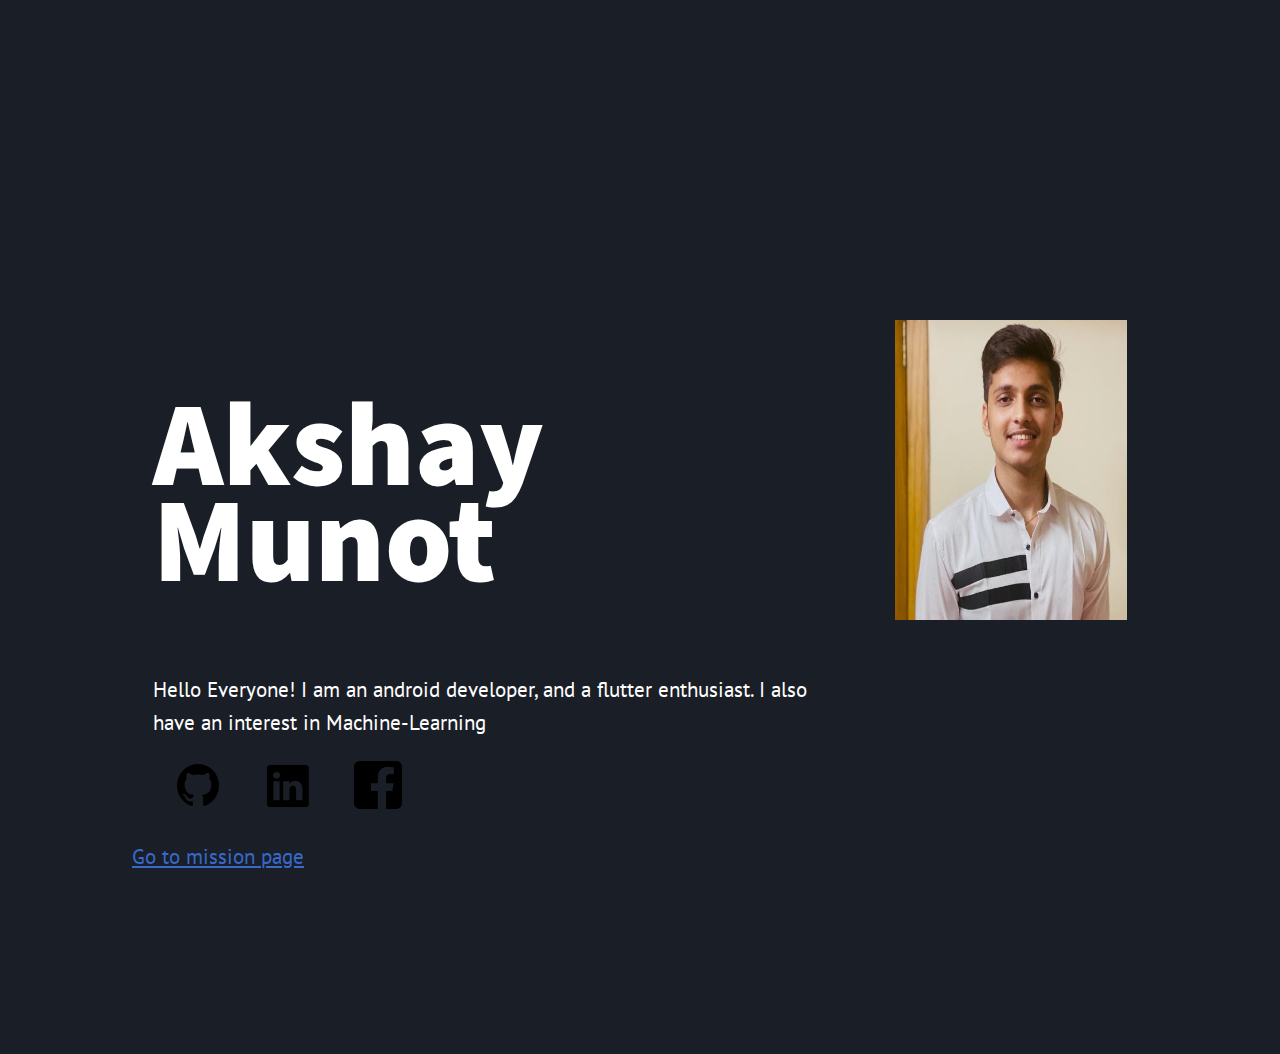
==== akshay.html @ b82009f8 "first commit" ====
<!DOCTYPE html>
<html lang="en">

<head>
    <meta charset="UTF-8">
    <meta name="viewport" content="width=device-width, initial-scale=1.0">
    <title>Akshay Munot - Portfolio</title>
    <link rel="preconnect" href="https://fonts.gstatic.com">
    <link
        href="https://fonts.googleapis.com/css2?family=PT+Sans:ital,wght@0,400;0,700;1,400&family=Source+Sans+Pro:wght@900&display=swap"
        rel="stylesheet">

    <link href="index.css" rel="stylesheet">

</head>

<body>
    <header>
        <div class="container">
            <div class="split extra-space">
                <div class="col">
                    <h1>Akshay Munot</h1>

                    <p>Hello Everyone! I am an android developer, and a flutter enthusiast. I also have an interest in
                        Machine-Learning</p>

                    <div class="split">
                        <div class="col">
                            <img src="img\github.png" alt="Github Profile">
                        </div>
                        <div class="col">
                            <img src="img\linkedin.png" alt="Linkedin Profile">
                        </div>
                        <div class="col">
                            <img src="img\facebook.png" alt="Facebook Profile">
                        </div>
                    </div>

                    <!-- <p>Not what you are looking for? <a href="index.html">Go back to the homepage</a></p> -->
                </div>
                <div class="col">
                    <img src="img\akshay.jpeg" alt="Akshay Munot profile image" width="330" height="300">
                </div>
            </div>
        </div>
        <div class="container">
            <p><a href="mission.html">Go to mission page</a></p>
        </div>




    </header>

    <!--<section class="accent-bg">
        <div class="container">
            <h2>Going to the moon, an important step for humanity</h2>
            <div class="split extra-space">
                <div class="col">

                    <img src="img/space-ship.jpg" alt="spaceship flying into space">


                    <h3>Open new doors</h3>
                    <p>A moon base will provide a refueling station, and a low-gravity launch pad, enabling us to
                        <strong>explore our galaxy</strong> at a much lower cost.</p>
                </div>
                <div class="col">

                    <img src="img/earth-from-space.jpg" alt="view of earth from the moon's surface">

                    <h3>A unique place</h3>

                    <p><strong>We will learn about living in <em>microgravity</em>, surviving away from our own planet,
                            <em>and more</em></strong>, all while staying close enough to Earth for <strong>easy
                            communication and assistance if needed.</strong></p>


                </div>
                <div class="col">

                    <img src="img/the-moon.png" alt='the moon'>

                    <h3>So familiar, yet so different</h3>
                    <p>The moon is something we all know, but so few have visited, and which is <strong>totally
                            different from anything we've ever explored before</strong>.</p>
                </div>
            </div>
    </section>-->

</body>

</html>
---- index.css ----
* {
    box-sizing: border-box;
}

html, body {
    margin: 0;
    padding: 0;
}

img {
    max-width: 100%;
}

body {
    font-family: 'PT Sans', sans-serif;
    font-size: 21px;
    line-height: 1.6;
    background: #1A1E26;
    color: #fff;
}

h1, h2, h3 {
    font-family: 'Source Sans Pro', sans-serif;
    font-weight: 900;
}

h1 {
    font-size: 120px;
    line-height: .8;
}

h2 {
    font-size: 48px;
    line-height: 1;
}

h2 span {
    display: block;
}

a {
    color: #3669C9;
}

a:hover,
a:focus {
    color: #fff;
}

.text-accent {
    color: #3669C9;
}

.container {
    margin: 0 auto;
    max-width: 1100px;
    padding: 0 2em;
}

.split {
    display: flex;
}

.col {
    margin: 0 1em;
}

.btn {
    display: inline-block;
    padding: .5em 1.25em;
    color: inherit;
    text-decoration: none;
    text-transform: uppercase;
    font-weight: 700;
    background-color: #3669C9;
}

.btn:hover,
.btn:focus {
    background: #3339C9;
}

.hero {
    text-align: left;
    padding: 14rem 0 25rem;
    background-image: url(img/moon.jpg);
    background-size: cover;
    background-position: bottom right;
}

header,
section {
    padding: 10rem 0;
}

.accent-bg {
    background-color: #3669C9;
}

.accent-bg .btn {
    background-color: #fff;
    color: #1A1E26;
}

.accent-bg .btn:hover {
    background: #1A1E26;
    color: #fff;
}

.extra-space {
    margin-top: 10rem;
}
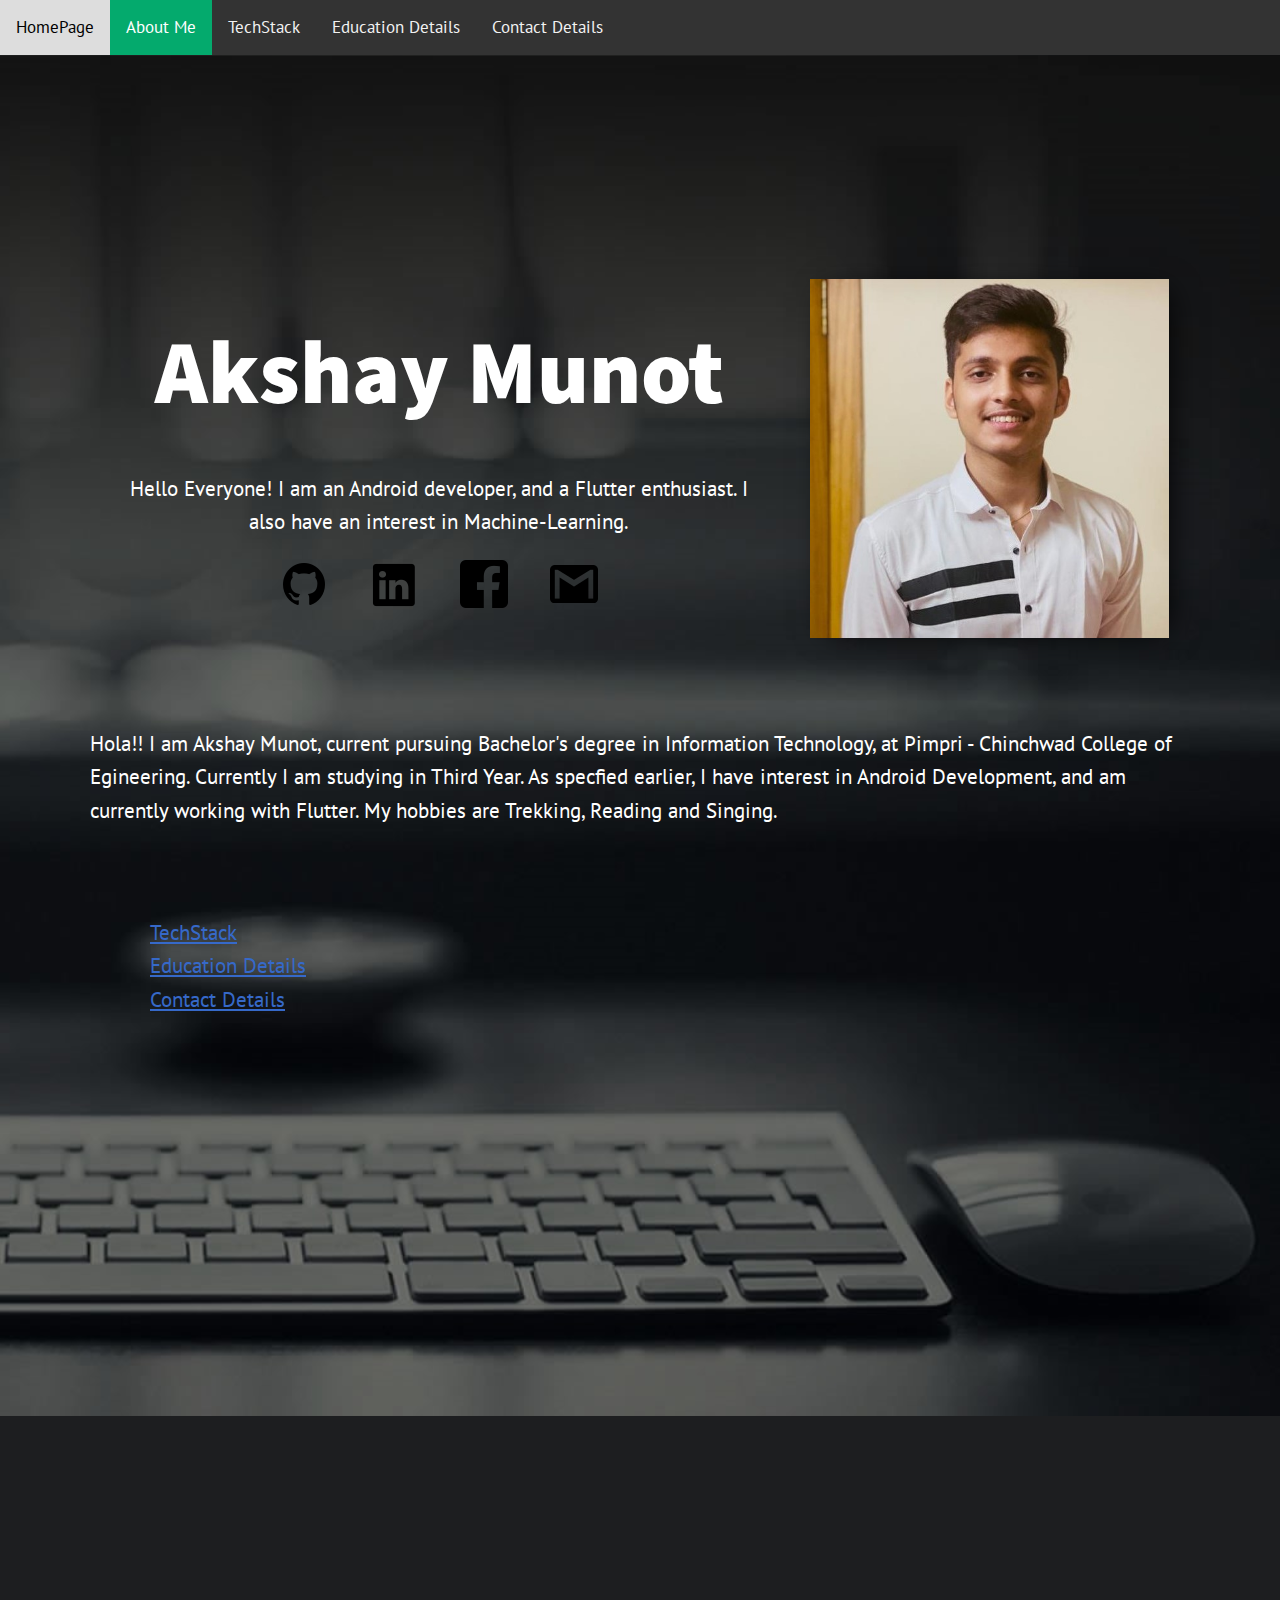
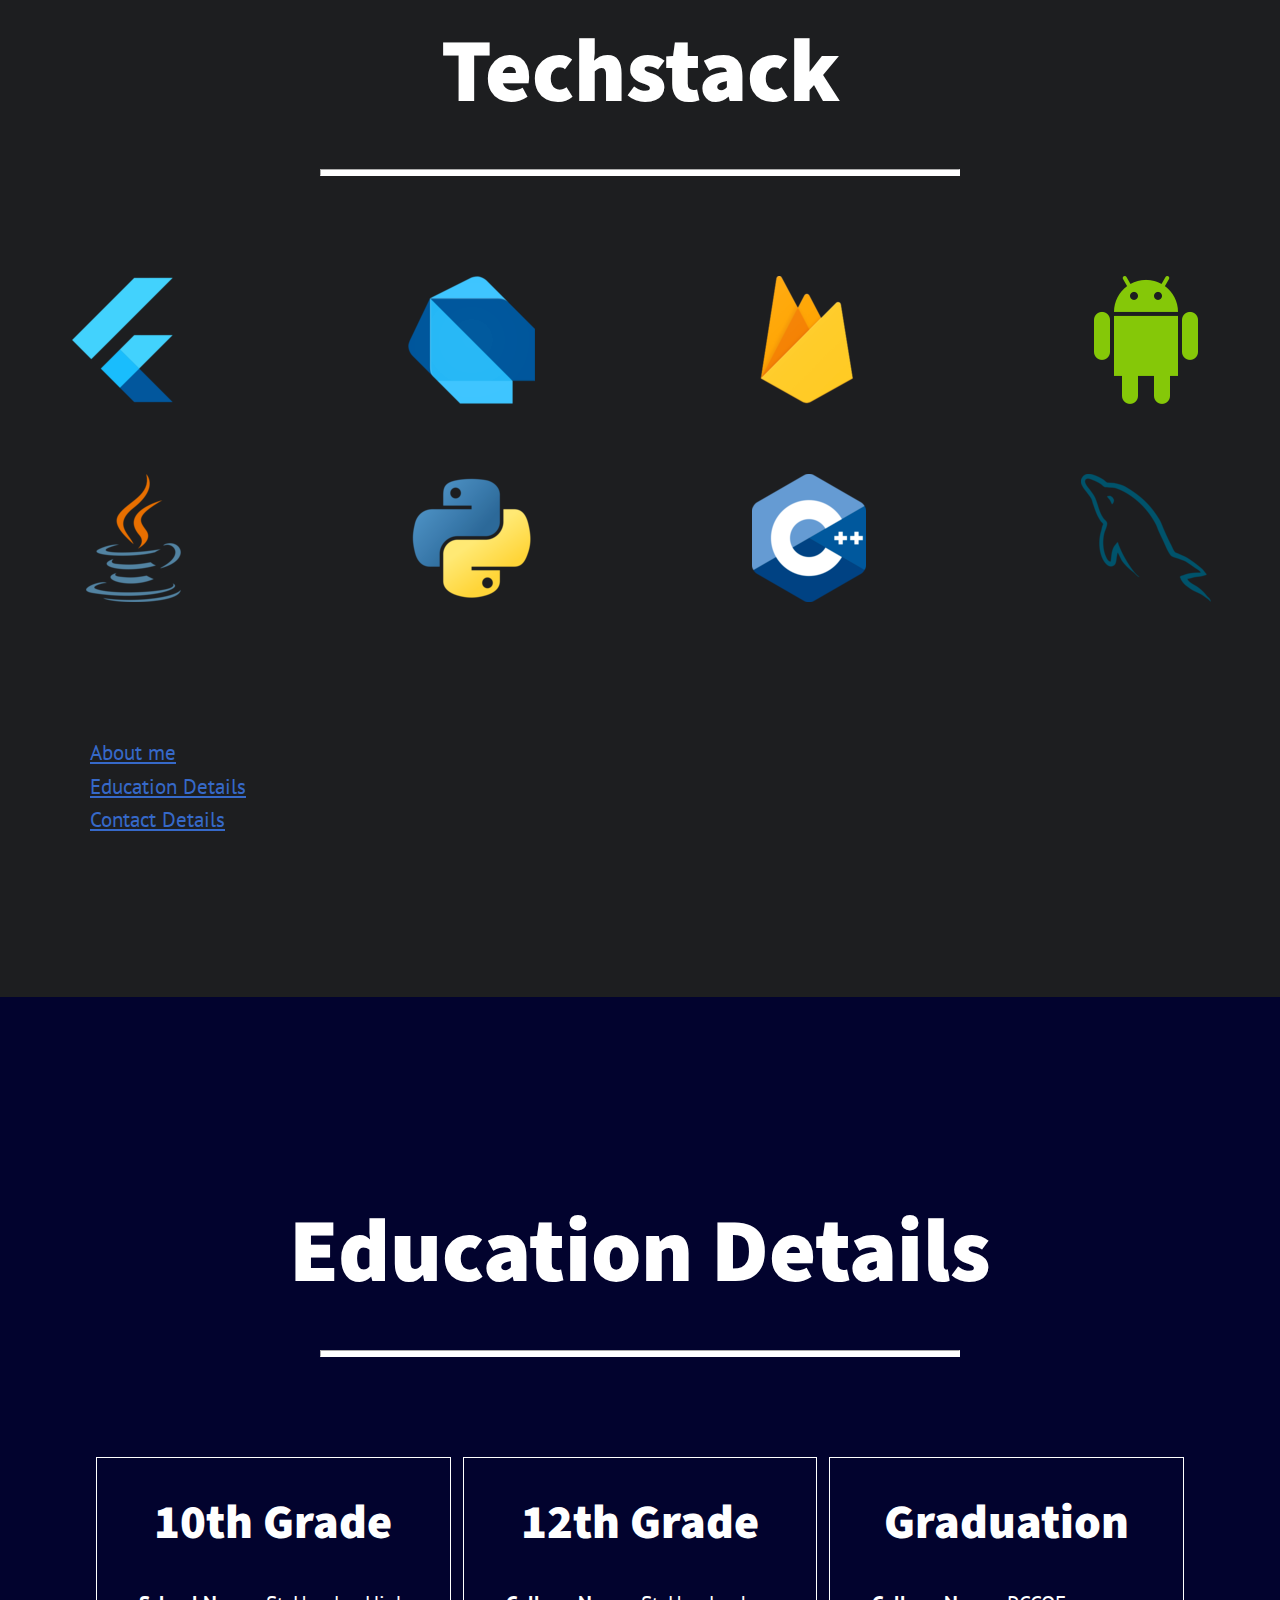
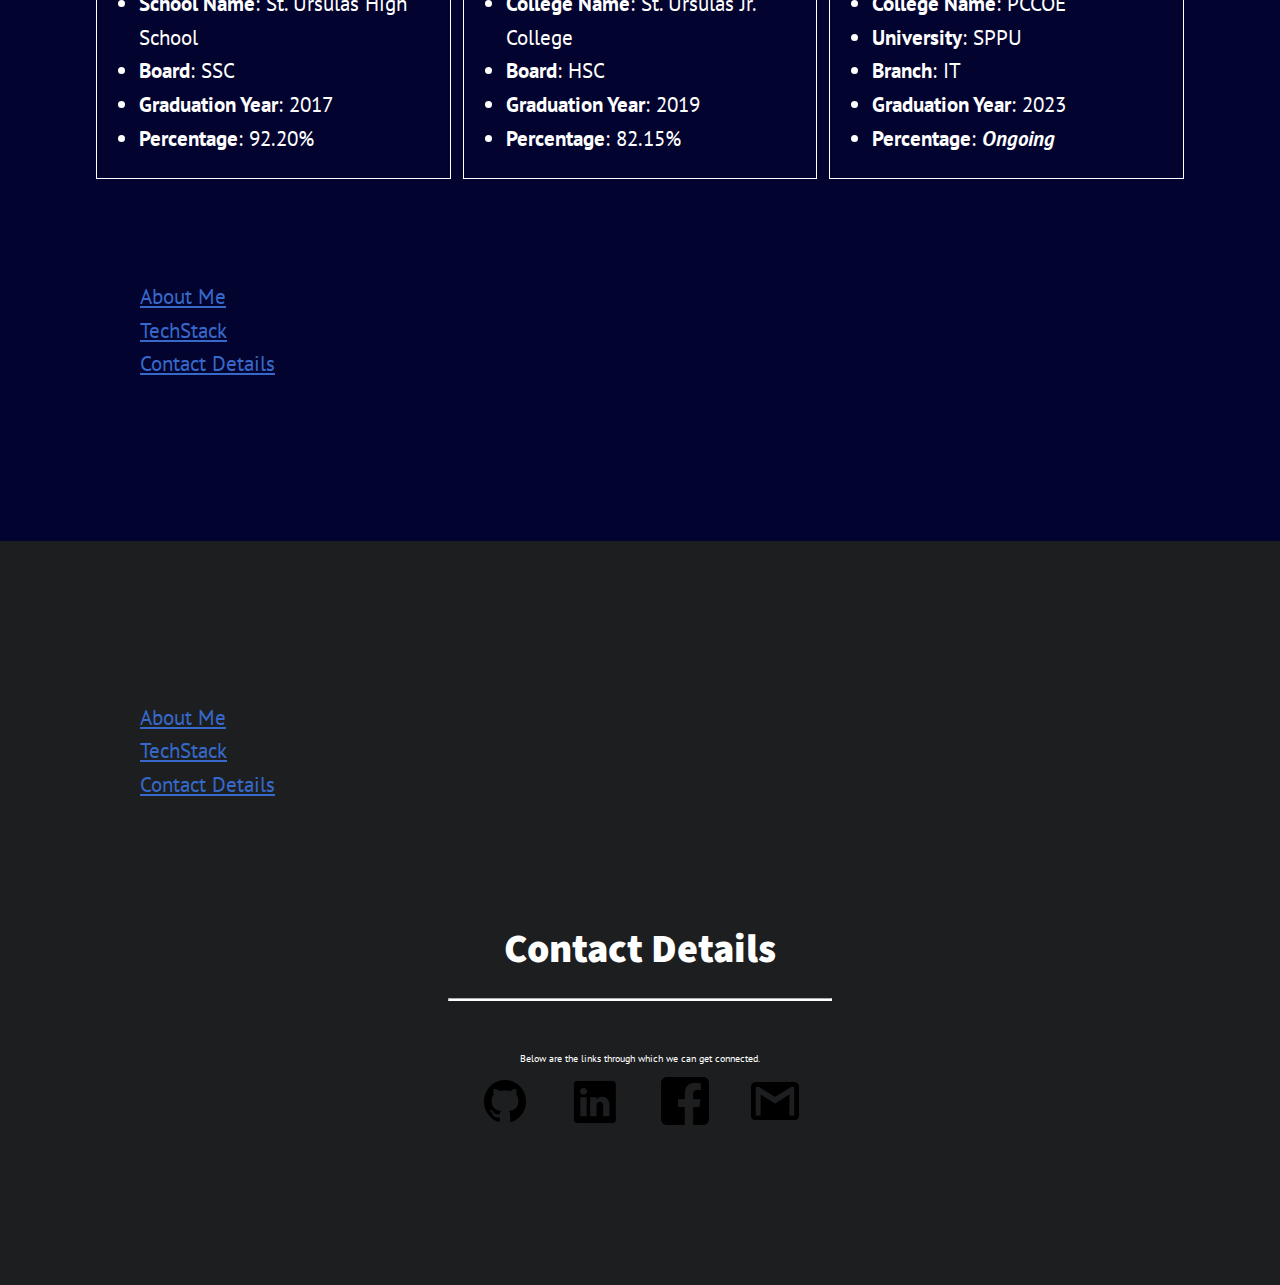
==== commit dd283120: "Added various sections to the portfolio page. Added navigation bar" ====
--- a/akshay.html
+++ b/akshay.html
@@ -15,42 +15,188 @@
 </head>
 
 <body>
-    <header>
+
+    <div class="topnav">
+        <a href="index.html">HomePage</a>
+        <a class="active" href="#profile">About Me</a>
+        <a href="#techstacks">TechStack</a>
+        <a href="#education">Education Details</a>
+        <a href="#contact">Contact Details</a>
+      </div>
+
+    <header class="hero" id="profile">
         <div class="container">
             <div class="split extra-space">
                 <div class="col">
                     <h1>Akshay Munot</h1>
 
-                    <p>Hello Everyone! I am an android developer, and a flutter enthusiast. I also have an interest in
-                        Machine-Learning</p>
-
-                    <div class="split">
-                        <div class="col">
-                            <img src="img\github.png" alt="Github Profile">
-                        </div>
-                        <div class="col">
-                            <img src="img\linkedin.png" alt="Linkedin Profile">
-                        </div>
-                        <div class="col">
-                            <img src="img\facebook.png" alt="Facebook Profile">
+                    <p style="text-align: center">Hello Everyone! I am an Android developer, and a Flutter enthusiast. I
+                        also have an interest in
+                        Machine-Learning.</p>
+
+                    <div class="image-container">
+                        <div class="col">
+                            <a href="https://github.com/akshayMunot30"><img src="img\github.png"
+                                    alt="Github Profile"></a>
+                        </div>
+                        <div class="col">
+                            <a href="https://www.linkedin.com/in/akshay-munot-9a32741aa/"><img src="img\linkedin.png"
+                                    alt="Linkedin Profile"></a>
+                        </div>
+                        <div class="col">
+                            <a href="https://www.facebook.com/akshaymunot.30/"><img src="img\facebook.png"
+                                    alt="Facebook Profile"></a>
+                        </div>
+                        <div class="col">
+                            <a
+                                href="https://mail.google.com/mail/?view=cm&fs=1&tf=1&to=akshaymunot30@gmail.com&body=my-text"><img
+                                    src="img\gmail.png" alt="Email"></a>
                         </div>
                     </div>
 
                     <!-- <p>Not what you are looking for? <a href="index.html">Go back to the homepage</a></p> -->
                 </div>
                 <div class="col">
-                    <img src="img\akshay.jpeg" alt="Akshay Munot profile image" width="330" height="300">
-                </div>
-            </div>
-        </div>
-        <div class="container">
-            <p><a href="mission.html">Go to mission page</a></p>
-        </div>
-
-
-
-
+                    <img src="img\akshay.jpeg" alt="Akshay Munot profile image"
+                        style="box-shadow: 8px 3px 30px -10px black;">
+                </div>
+            </div>
+            <br>
+            <br>
+            <p>Hola!! I am Akshay Munot, current pursuing Bachelor's degree in Information Technology, at Pimpri -
+                Chinchwad College of Egineering. Currently I am studying in Third Year. As specfied earlier, I have
+                interest in Android Development, and am currently working with Flutter. My hobbies are Trekking, Reading
+                and Singing.</p>
+        </div>
+        <br>
+        <br>
+        <p style="margin: 0 150px"><a href="#techstacks">TechStack</a></p>
+        <p style="margin: 0 150px"><a href="#education">Education Details</a></p>
+        <p style="margin: 0 150px"><a href="#contact">Contact Details</a></p>
     </header>
+
+    <section class="accent-bg" id="techstacks">
+
+        <h1>Techstack</h1>
+        <hr>
+
+        <div class="techstack-container" id="tech-stacks">
+            <div class="column">
+                <img src="img\flutter.png" alt="Flutter">
+            </div>
+            <div class="column">
+                <img src="img\dart.png" alt="Dart">
+            </div>
+            <div class="column">
+                <img src="img\firebase.png" alt="Firebase">
+            </div>
+            <div class="column">
+                <img src="img\android.png" alt="Android">
+            </div>
+            <div class="column">
+                <img src="img\java.png" alt="Java">
+            </div>
+            <div class="column">
+                <img src="img\python.png" alt="Python">
+            </div>
+            <div class="column">
+                <img src="img\cpp.png" alt="C++">
+            </div>
+            <div class="column">
+                <img src="img\mysql.png" alt="MySQL">
+            </div>
+        </div>
+        <br>
+        <br>
+        <br>
+        <br>
+        <p style="margin: 0 90px;"><a href="#profile">About me</a></p>
+        <p style="margin: 0 90px;"><a href="#education">Education Details</a></p>
+        <p style="margin: 0 90px;"><a href="#contact">Contact Details</a></p>
+    </section>
+
+    <section class="accentBG" id="education">
+        <h1>Education Details</h1>
+        <hr>
+
+        <div class="container">
+            <div class="split extra-space">
+                <div class="text-container">
+                    <h2 style="text-align: center;">10th Grade</h2>
+                    <ul>
+                        <li><strong>School Name</strong>: St. Ursulas High School</li>
+                        <li><strong>Board</strong>: SSC</li>
+                        <li><strong>Graduation Year</strong>: 2017</li>
+                        <li><strong>Percentage</strong>: 92.20%</li>
+                    </ul>
+                </div>
+                <div class="text-container">
+                    <h2 style="text-align: center;">12th Grade</h2>
+                    <ul>
+                        <li><strong>College Name</strong>: St. Ursulas Jr. College</li>
+                        <li><strong>Board</strong>: HSC</li>
+                        <li><strong>Graduation Year</strong>: 2019</li>
+                        <li><strong>Percentage</strong>: 82.15%</li>
+                    </ul>
+                </div>
+                <div class="text-container">
+                    <h2 style="text-align: center;">Graduation</h2>
+                    <ul>
+                        <li><strong>College Name</strong>: PCCOE</li>
+                        <li><strong>University</strong>: SPPU</li>
+                        <li><strong>Branch</strong>: IT</li>
+                        <li><strong>Graduation Year</strong>: 2023</li>
+                        <li><strong>Percentage</strong>: <span id="bold-italics">Ongoing</span></li>
+                    </ul>
+                </div>
+            </div>
+        </div>
+        <br>
+        <br>
+        <br>
+        <p style="margin: 0 140px;"><a href="#profile">About Me</a></p>
+        <p style="margin: 0 140px"><a href="#techstacks">TechStack</a></p>
+        <p style="margin: 0 140px"><a href="#contact">Contact Details</a></p>
+    </section>
+
+    <section class="accent-bg" id="contact">
+
+        <p style="margin: 0 140px;"><a href="#profile">About Me</a></p>
+        <p style="margin: 0 140px"><a href="#techstacks">TechStack</a></p>
+        <p style="margin: 0 140px"><a href="#contact">Contact Details</a></p>
+        <br>
+        <br>
+        <br>
+        
+        <h3>Contact Details</h1>
+        <hr class="contact">
+
+        <div class="container">
+            <p style="text-align: center;font-size: x-small;">Below are the links through which we can get connected.</p>
+
+            <div class="image-container">
+                <div class="col">
+                    <a href="https://github.com/akshayMunot30"><img src="img\github.png"
+                            alt="Github Profile"></a>
+                </div>
+                <div class="col">
+                    <a href="https://www.linkedin.com/in/akshay-munot-9a32741aa/"><img src="img\linkedin.png"
+                            alt="Linkedin Profile"></a>
+                </div>
+                <div class="col">
+                    <a href="https://www.facebook.com/akshaymunot.30/"><img src="img\facebook.png"
+                            alt="Facebook Profile"></a>
+                </div>
+                <div class="col">
+                    <a
+                        href="https://mail.google.com/mail/?view=cm&fs=1&tf=1&to=akshaymunot30@gmail.com&body=my-text"><img
+                            src="img\gmail.png" alt="Email"></a>
+                </div>
+            </div>
+        </div>
+        
+    </section>
+
 
     <!--<section class="accent-bg">
         <div class="container">
--- a/index.css
+++ b/index.css
@@ -9,6 +9,8 @@
 
 img {
     max-width: 100%;
+    display: block;
+    /* border:solid 5px green; */
 }
 
 body {
@@ -25,8 +27,9 @@
 }
 
 h1 {
-    font-size: 120px;
+    font-size: 90px;
     line-height: .8;
+    text-align: center;
 }
 
 h2 {
@@ -38,6 +41,12 @@
     display: block;
 }
 
+h3 {
+    font-size: 40px;
+    line-height: .4;
+    text-align: center;
+}
+
 a {
     color: #3669C9;
 }
@@ -52,9 +61,10 @@
 }
 
 .container {
+    /* border: red 10px solid; */
     margin: 0 auto;
     max-width: 1100px;
-    padding: 0 2em;
+    padding: 0 0;
 }
 
 .split {
@@ -64,6 +74,7 @@
 .col {
     margin: 0 1em;
 }
+
 
 .btn {
     display: inline-block;
@@ -83,7 +94,7 @@
 .hero {
     text-align: left;
     padding: 14rem 0 25rem;
-    background-image: url(img/moon.jpg);
+    background-image: url("img/background.jpg");
     background-size: cover;
     background-position: bottom right;
 }
@@ -94,7 +105,7 @@
 }
 
 .accent-bg {
-    background-color: #3669C9;
+    background-color: #1d1e20;
 }
 
 .accent-bg .btn {
@@ -107,6 +118,98 @@
     color: #fff;
 }
 
+.accentBG {
+    background-color: #02032e;
+}
+
 .extra-space {
-    margin-top: 10rem;
-}+    margin-top: 10;
+}
+
+.image-container {
+    display: flex;
+    /* grid-auto-flow: column; */
+    /* text-align: center; */
+    /* border: tomato 5px solid; */
+    margin: 0 auto;
+    width: max-content;
+    /* align-items: center; */
+}
+
+
+
+hr {
+    width: 50%;  
+    height: 7px;  
+    margin-bottom: 100px;  
+    margin-right: auto;  
+    margin-left: auto;  
+    margin-top: 9px;  
+    background-color: #fff;
+    border-width: 1px;  
+    border-color: #fff;  
+}
+
+.contact {
+    width: 30%;  
+    height: 3px;  
+    margin-bottom: 50px;  
+    margin-right: auto;  
+    margin-left: auto;  
+    margin-top: 5px;  
+    background-color: #fff;
+    border-width: 1px;  
+    border-color: #fff;  
+}
+
+
+.techstack-container {
+    display: grid;
+    /* padding: 4px 40px;
+    border: solid 5px red;
+    grid-auto-flow: column; */
+    grid-template-columns: repeat(4, 1fr);
+    grid-gap: 70px;
+    justify-items: center;
+}
+
+.column {
+    height: 128px;
+    background-size: cover;
+}
+#bold-italics {
+    font-weight: bold;
+    font-style: italic;
+}
+
+.text-container {
+    
+    border: solid 1px white;
+    margin:0 6px;
+    padding: 2px 2px;
+    width: 900px;
+}
+
+.topnav {
+    background-color: #333;
+    overflow: hidden;
+  }
+
+.topnav a {
+    float: left;
+    color: #f2f2f2;
+    text-align: center;
+    padding: 14px 16px;
+    text-decoration: none;
+    font-size: 17px;
+  }
+  
+.topnav a:hover {
+    background-color: #ddd;
+    color: black;
+  }
+  
+.topnav a.active {
+    background-color: #04AA6D;
+    color: white;
+  }